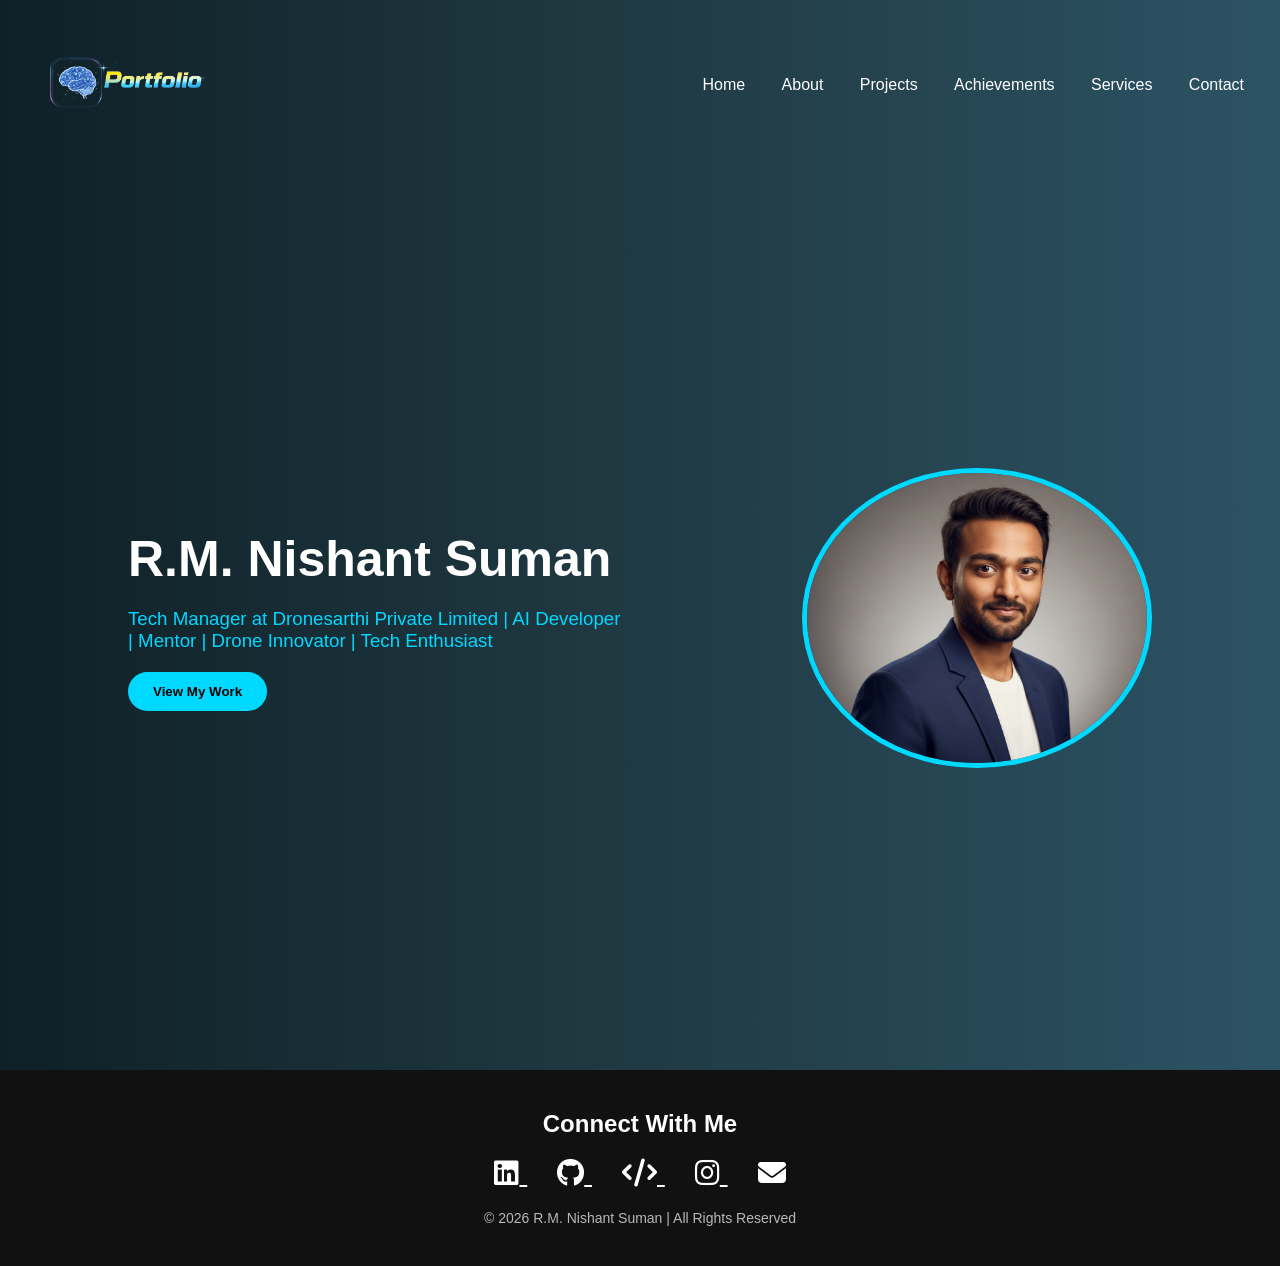
==== index.html @ 7148f1f4 "Add files via upload" ====
<!DOCTYPE html>
<html lang="en">
<head>
    <meta charset="UTF-8">
    <link rel="shortcut icon" type="x-icon" href="./Assets/icons/portfolio_icon.png"><!--this is used to add icon with title-->
    <meta name="viewport" content="width=device-width, initial-scale=1.0">
    <title>Nishant-Portfolio</title>
    <link rel="stylesheet" href="https://cdnjs.cloudflare.com/ajax/libs/font-awesome/6.5.0/css/all.min.css">
    <link rel="stylesheet" href="./Css/home.css">
    <link rel="stylesheet" href="./Css/BodyImage.css">
    <link rel="stylesheet" href="./Css/footer.css">
</head>
<body> 
    <!-- navbar -->
<header>
    <div class="title">
        <img src="./Assets/icons/portfolio_Logo.png" alt="Portfolio Logo">
    </div>
        <nav>
            <div class="contents">
                <div class="elements"><a href="./index.html">Home</a></div>
                <div class="elements"><a href="./About.html">About</a></div>
                <div class="elements"><a href="./Project.html">Projects</a></div>
                <div class="elements"><a href="./Achievements.html">Achievements</a></div>
                <div class="elements"><a href="./Services.html">Services</a></div>
                <div class="elements"><a href="./Contact.html">Contact</a></div>
            </div>
        </nav> 
</header>
<section class="hero">
    
    <div class="hero-text">
        <h1>R.M. Nishant Suman</h1>
        <h3> Tech Manager at Dronesarthi Private Limited | 
            AI Developer | Mentor | Drone Innovator | Tech Enthusiast</h3>
        <a href="./Services.html"><button>View My Work</button></a>
    </div>

    <div class="hero-image">
        <img src="./Assets/images/Nishant.png" alt="R.M.Nishant Suman">
    </div>
</section>
<!-- Footer section -->
<footer class="footer">
    <h2>Connect With Me</h2>
    
    <div class="social-icons">
        <a href="https://www.linkedin.com/in/r-m-nishant-suman-a82b092a5/" target="_blank">
            <i class="fab fa-linkedin"></i>
        </a>

        <a href="https://github.com/Nishant-Suman" target="_blank">
            <i class="fab fa-github"></i>
        </a>

        <a href="https://codeforces.com/profile/Rmnishant?csrf_token=90eefeb4c964a2cfb2bde8abc8bc129e" target="_blank">
            <i class="fas fa-code"></i>
        </a>

        <a href="https://www.instagram.com/r_m_nishant_suman?igsh=MTRpazg0MmJlM3Nsaw==" target="_blank">
            <i class="fab fa-instagram"></i>
        </a>

        <a href="mailto:rmnishantsuman@gmail.com">
            <i class="fas fa-envelope"></i>
        </a>
    </div>

    <p>© 2026 R.M. Nishant Suman | All Rights Reserved</p>
</footer>

</body>
</html>
---- Css/home.css ----
*{
    margin: 0;
    padding: 0;
}
body{
    color: #2f2e2e3d;
    padding: 0;
    margin: 0;
    font-family: 'Times New Roman', Times, serif;
    text-decoration: none;
}
/* for header */
header {
    /* background-color: #111; */
    padding: 10px 20px;
    display: flex;
    justify-content: space-between;
    align-items: center;
    background: linear-gradient(to right, #0f2027, #203a43, #2c5364);

} 
header .title {
    display: flex;
    align-items: center;
}

header .title img {
    height: 150px;   /* Adjust size */
    width: auto;
}
nav  .elements{
    list-style: none;
    margin: 0;
    padding: 0;
    display: inline-block;
    cursor: pointer;
    border-radius: 5px;
} 

nav .contents a{
    padding: 0.7em 1em;
    display: flex;
    align-items: center;
    background-color: none;
    border-radius: 5px;
    color: #fff;
    text-decoration: none;
    border-radius: 5px;
    display: inline-block;
    transition: background-color 0.3s, color 0.3s;
}

nav div a:hover{
    color: #111;
    font-family: 'Franklin Gothic Medium', 'Arial Narrow', Arial, sans-serif;
    font-size:smaller;
    background-color: #fff;
}
---- Css/BodyImage.css ----
*{
    margin: 0;
    padding: 0;
    box-sizing: border-box;
    font-family: Arial, sans-serif;
}

.hero {
    height: 100vh;
    display: flex;
    align-items: center;
    justify-content: space-between;
    padding: 0 10%;
    background: linear-gradient(to right, #0f2027, #203a43, #2c5364);
    color: white;
}

.hero-text {
    max-width: 500px;
}

.hero-text h1 {
    font-size: 50px;
}

.hero-text h3 {
    margin: 20px 0;
    font-weight: 400;
    color: #00d9ff;
}

.hero-text button {
    padding: 12px 25px;
    border: none;
    background: #00d9ff;
    color: black;
    font-weight: bold;
    cursor: pointer;
    border-radius: 25px;
    transition: 0.3s;
}

.hero-text button:hover {
    background: white;
}

.hero-image img {
    width: 350px;
    border-radius: 50%;
    border: 5px solid #00d9ff;
}
---- Css/footer.css ----
.footer {
    background: #111;
    color: white;
    text-align: center;
    padding: 40px 20px;
}

.footer h2 {
    margin-bottom: 20px;
}

.social-icons {
    margin-bottom: 20px;
}

.social-icons a {
    color: white;
    margin: 0 15px;
    font-size: 28px;
    transition: 0.3s;
}

.social-icons a:hover {
    color: #00d9ff;
    transform: scale(1.2);
}

.footer p {
    font-size: 14px;
    opacity: 0.7;
}
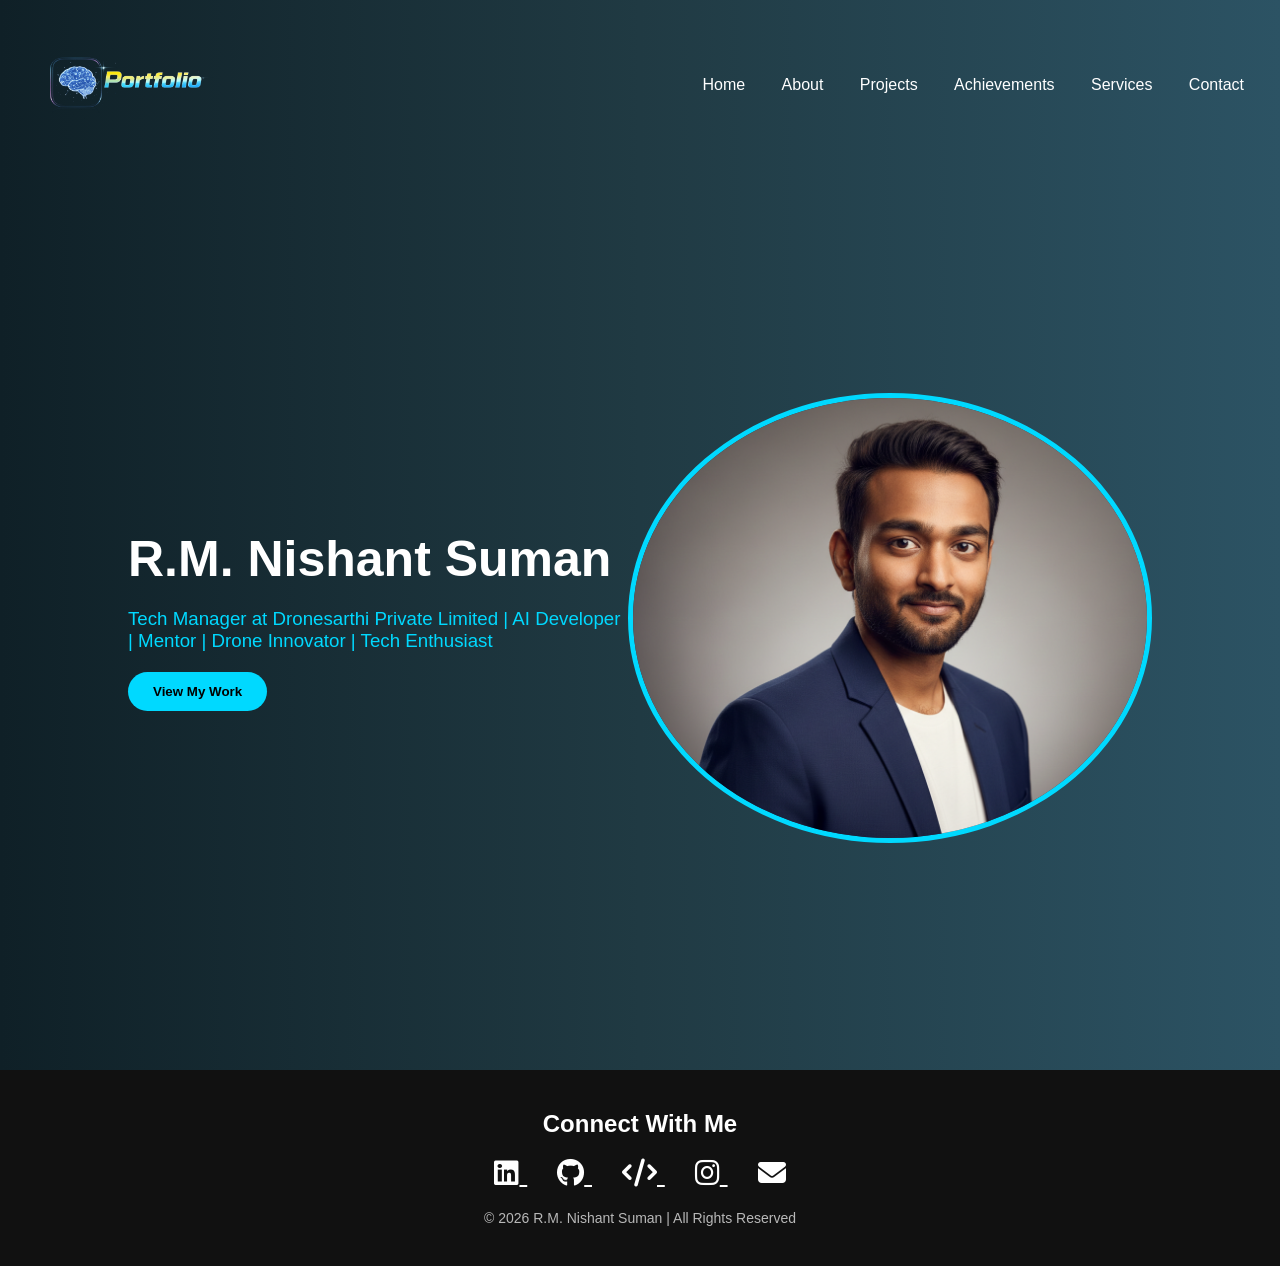
==== commit 6cd53f73: "Update index.html" ====
--- a/index.html
+++ b/index.html
@@ -27,15 +27,13 @@
             </div>
         </nav> 
 </header>
-<section class="hero">
-    
+<section class="hero"> 
     <div class="hero-text">
         <h1>R.M. Nishant Suman</h1>
         <h3> Tech Manager at Dronesarthi Private Limited | 
             AI Developer | Mentor | Drone Innovator | Tech Enthusiast</h3>
         <a href="./Services.html"><button>View My Work</button></a>
     </div>
-
     <div class="hero-image">
         <img src="./Assets/images/Nishant.png" alt="R.M.Nishant Suman">
     </div>
@@ -61,7 +59,7 @@
             <i class="fab fa-instagram"></i>
         </a>
 
-        <a href="mailto:rmnishantsuman@gmail.com">
+        <a href="./Contact.html">
             <i class="fas fa-envelope"></i>
         </a>
     </div>
@@ -70,4 +68,4 @@
 </footer>
 
 </body>
-</html>+</html>
--- a/Css/home.css
+++ b/Css/home.css
@@ -56,3 +56,26 @@
     font-size:smaller;
     background-color: #fff;
 }
+/* FOR RESPONSIVE TO OTHER DEVICES */
+
+@media (max-width: 768px) {
+
+    header {
+        padding: 15px 5%;
+        display: flex;
+        justify-content: space-between;
+        align-items: center;
+        flex-wrap: wrap;   /* Important */
+        background: linear-gradient(to right, #0f2027, #203a43, #2c5364);
+    }
+    
+    nav .contents {
+        display: flex;
+        flex-wrap: wrap;   /* Important */
+        gap: 10px;
+    }
+
+    nav .elements {
+        width: 100%;
+    }
+}
--- a/Css/BodyImage.css
+++ b/Css/BodyImage.css
@@ -45,7 +45,8 @@
 }
 
 .hero-image img {
-    width: 350px;
+    width: 100%;
+    max-width: 80vh;
     border-radius: 50%;
     border: 5px solid #00d9ff;
-}+}
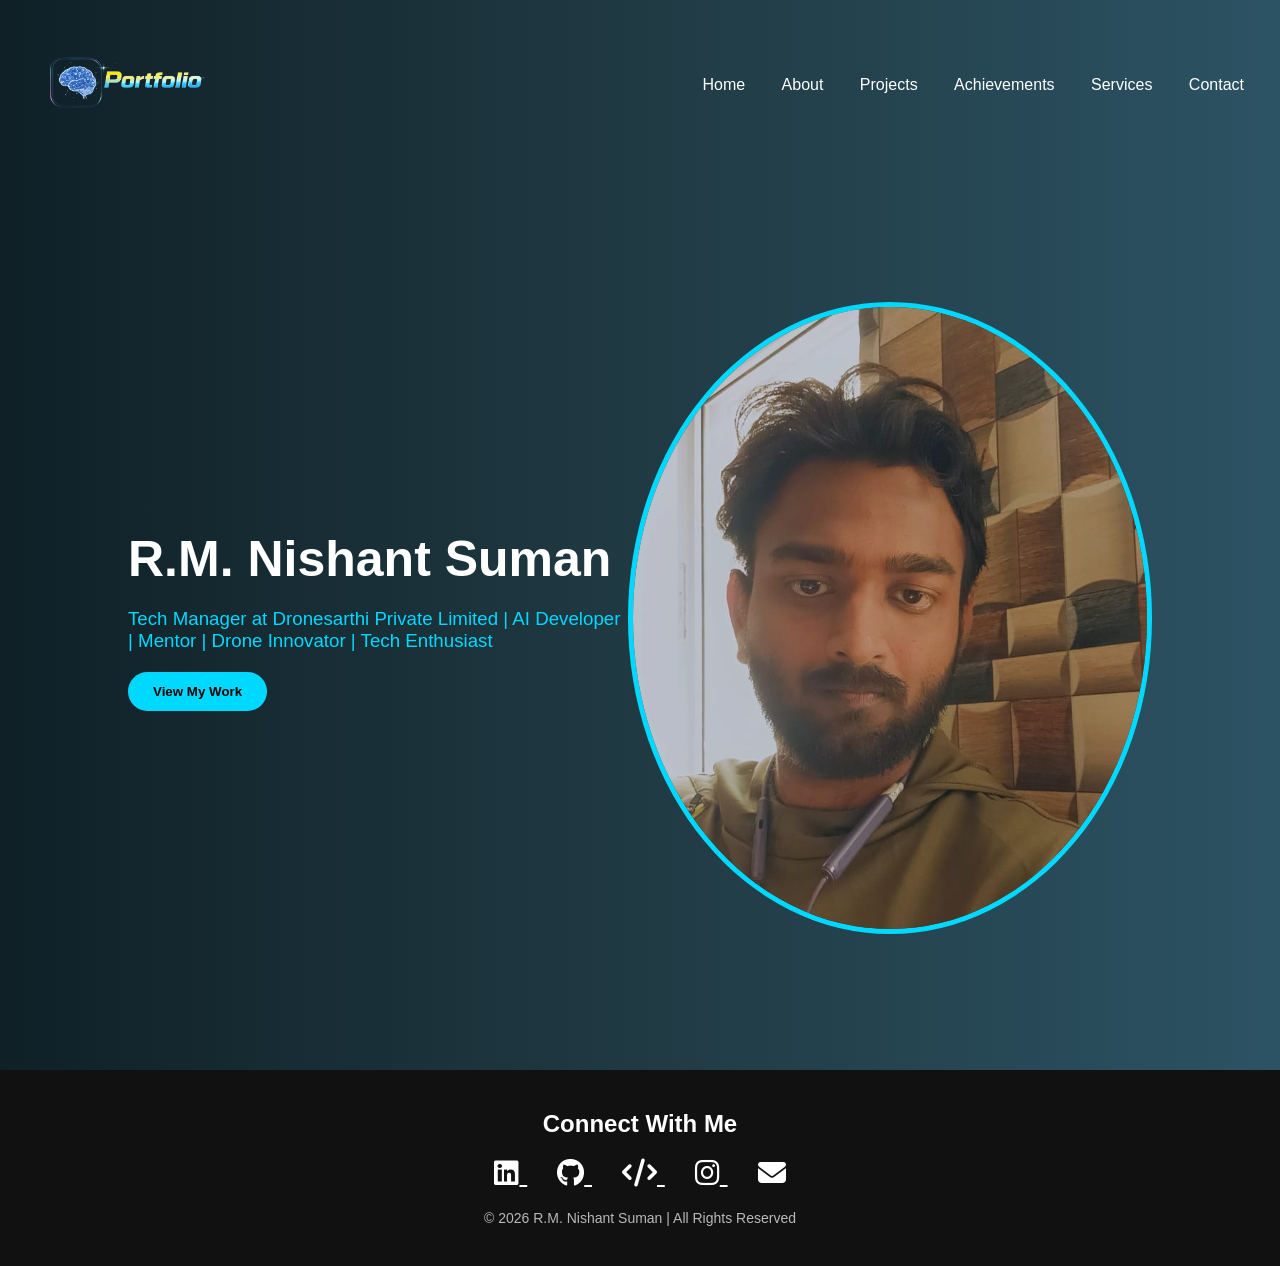
==== commit 779f9141: "Update index.html" ====
--- a/index.html
+++ b/index.html
@@ -35,7 +35,7 @@
         <a href="./Services.html"><button>View My Work</button></a>
     </div>
     <div class="hero-image">
-        <img src="./Assets/images/Nishant.png" alt="R.M.Nishant Suman">
+        <img src="./Assets/images/profile_photo.jpeg" alt="R.M.Nishant Suman">
     </div>
 </section>
 <!-- Footer section -->
